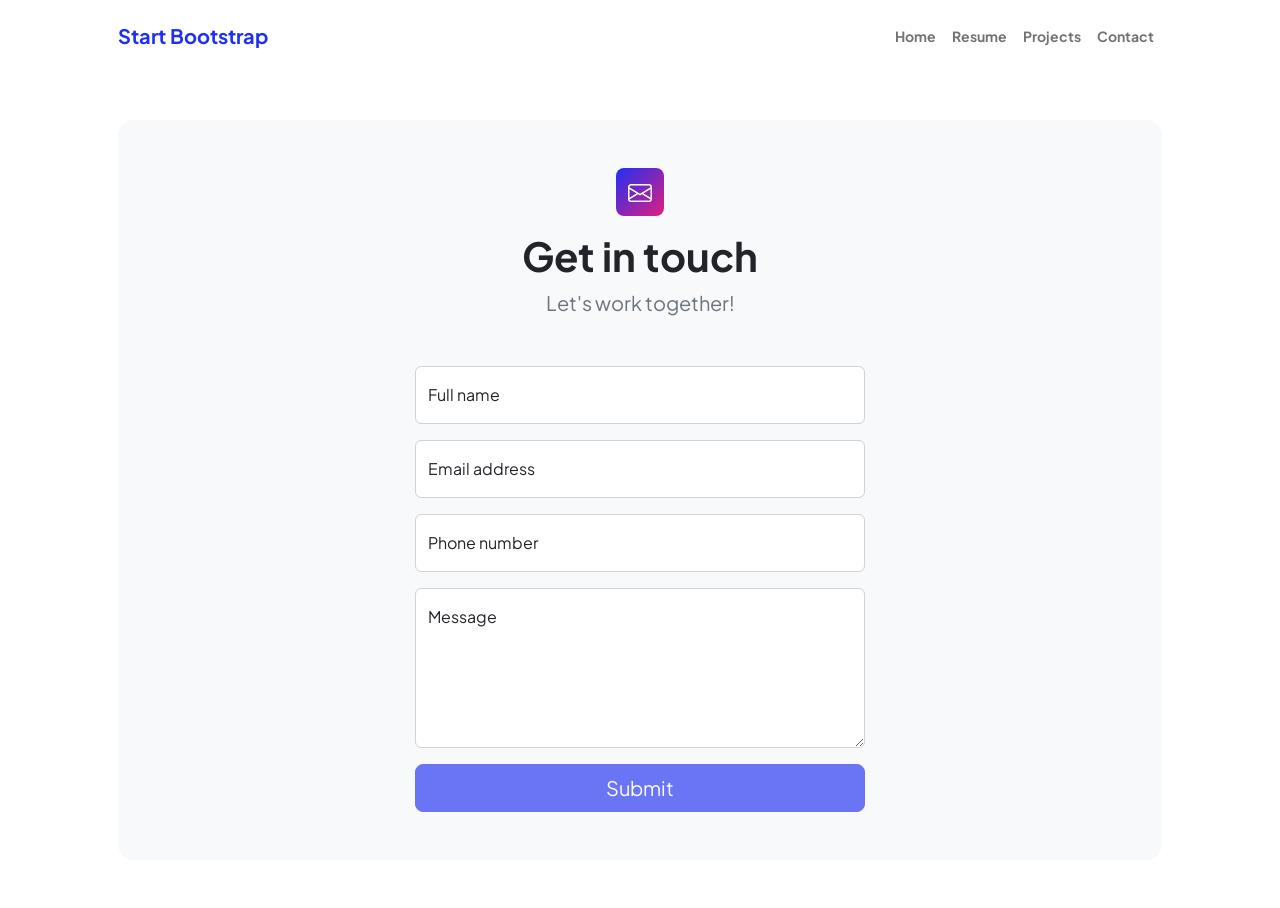
==== contact.html @ 7474ae40 "finished resume page" ====
<!DOCTYPE html>
<html lang="en">
    <head>
        <meta charset="utf-8" />
        <meta name="viewport" content="width=device-width, initial-scale=1, shrink-to-fit=no" />
        <meta name="description" content />
        <meta name="author" content />
        <title>Modern Business - Start Bootstrap Template</title>
        <!-- Favicon-->
        <link rel="icon" type="image/x-icon" href="assets/favicon.ico" />
        <!-- Custom Google font-->
        <link rel="preconnect" href="https://fonts.googleapis.com" />
        <link rel="preconnect" href="https://fonts.gstatic.com" crossorigin />
        <link href="https://fonts.googleapis.com/css2?family=Plus+Jakarta+Sans:wght@100;200;300;400;500;600;700;800;900&amp;display=swap" rel="stylesheet" />
        <!-- Bootstrap icons-->
        <link href="https://cdn.jsdelivr.net/npm/bootstrap-icons@1.8.1/font/bootstrap-icons.css" rel="stylesheet" />
        <!-- Core theme CSS (includes Bootstrap)-->
        <link href="css/styles.css" rel="stylesheet" />
    </head>
    <body class="d-flex flex-column">
        <main class="flex-shrink-0">
            <!-- Navigation-->
            <nav class="navbar navbar-expand-lg navbar-light bg-white py-3">
                <div class="container px-5">
                    <a class="navbar-brand" href="index.html"><span class="fw-bolder text-primary">Start Bootstrap</span></a>
                    <button class="navbar-toggler" type="button" data-bs-toggle="collapse" data-bs-target="#navbarSupportedContent" aria-controls="navbarSupportedContent" aria-expanded="false" aria-label="Toggle navigation"><span class="navbar-toggler-icon"></span></button>
                    <div class="collapse navbar-collapse" id="navbarSupportedContent">
                        <ul class="navbar-nav ms-auto mb-2 mb-lg-0 small fw-bolder">
                            <li class="nav-item"><a class="nav-link" href="index.html">Home</a></li>
                            <li class="nav-item"><a class="nav-link" href="resume.html">Resume</a></li>
                            <li class="nav-item"><a class="nav-link" href="projects.html">Projects</a></li>
                            <li class="nav-item"><a class="nav-link" href="contact.html">Contact</a></li>
                        </ul>
                    </div>
                </div>
            </nav>
            <!-- Page content-->
            <section class="py-5">
                <div class="container px-5">
                    <!-- Contact form-->
                    <div class="bg-light rounded-4 py-5 px-4 px-md-5">
                        <div class="text-center mb-5">
                            <div class="feature bg-primary bg-gradient-primary-to-secondary text-white rounded-3 mb-3"><i class="bi bi-envelope"></i></div>
                            <h1 class="fw-bolder">Get in touch</h1>
                            <p class="lead fw-normal text-muted mb-0">Let's work together!</p>
                        </div>
                        <div class="row gx-5 justify-content-center">
                            <div class="col-lg-8 col-xl-6">
                                <!-- * * * * * * * * * * * * * * *-->
                                <!-- * * SB Forms Contact Form * *-->
                                <!-- * * * * * * * * * * * * * * *-->
                                <!-- This form is pre-integrated with SB Forms.-->
                                <!-- To make this form functional, sign up at-->
                                <!-- https://startbootstrap.com/solution/contact-forms-->
                                <!-- to get an API token!-->
                                <form id="contactForm" data-sb-form-api-token="API_TOKEN">
                                    <!-- Name input-->
                                    <div class="form-floating mb-3">
                                        <input class="form-control" id="name" type="text" placeholder="Enter your name..." data-sb-validations="required" />
                                        <label for="name">Full name</label>
                                        <div class="invalid-feedback" data-sb-feedback="name:required">A name is required.</div>
                                    </div>
                                    <!-- Email address input-->
                                    <div class="form-floating mb-3">
                                        <input class="form-control" id="email" type="email" placeholder="name@example.com" data-sb-validations="required,email" />
                                        <label for="email">Email address</label>
                                        <div class="invalid-feedback" data-sb-feedback="email:required">An email is required.</div>
                                        <div class="invalid-feedback" data-sb-feedback="email:email">Email is not valid.</div>
                                    </div>
                                    <!-- Phone number input-->
                                    <div class="form-floating mb-3">
                                        <input class="form-control" id="phone" type="tel" placeholder="(123) 456-7890" data-sb-validations="required" />
                                        <label for="phone">Phone number</label>
                                        <div class="invalid-feedback" data-sb-feedback="phone:required">A phone number is required.</div>
                                    </div>
                                    <!-- Message input-->
                                    <div class="form-floating mb-3">
                                        <textarea class="form-control" id="message" type="text" placeholder="Enter your message here..." style="height: 10rem" data-sb-validations="required"></textarea>
                                        <label for="message">Message</label>
                                        <div class="invalid-feedback" data-sb-feedback="message:required">A message is required.</div>
                                    </div>
                                    <!-- Submit success message-->
                                    <!---->
                                    <!-- This is what your users will see when the form-->
                                    <!-- has successfully submitted-->
                                    <div class="d-none" id="submitSuccessMessage">
                                        <div class="text-center mb-3">
                                            <div class="fw-bolder">Form submission successful!</div>
                                            To activate this form, sign up at
                                            <br />
                                            <a href="https://startbootstrap.com/solution/contact-forms">https://startbootstrap.com/solution/contact-forms</a>
                                        </div>
                                    </div>
                                    <!-- Submit error message-->
                                    <!---->
                                    <!-- This is what your users will see when there is-->
                                    <!-- an error submitting the form-->
                                    <div class="d-none" id="submitErrorMessage"><div class="text-center text-danger mb-3">Error sending message!</div></div>
                                    <!-- Submit Button-->
                                    <div class="d-grid"><button class="btn btn-primary btn-lg disabled" id="submitButton" type="submit">Submit</button></div>
                                </form>
                            </div>
                        </div>
                    </div>
                </div>
            </section>
        </main>
        <!-- Footer-->
<!--        <footer class="bg-white py-4 mt-auto">-->
<!--            <div class="container px-5">-->
<!--                <div class="row align-items-center justify-content-between flex-column flex-sm-row">-->
<!--                    <div class="col-auto"><div class="small m-0">Copyright &copy; Your Website 2023</div></div>-->
<!--                    <div class="col-auto">-->
<!--                        <a class="small" href="#!">Privacy</a>-->
<!--                        <span class="mx-1">&middot;</span>-->
<!--                        <a class="small" href="#!">Terms</a>-->
<!--                        <span class="mx-1">&middot;</span>-->
<!--                        <a class="small" href="#!">Contact</a>-->
<!--                    </div>-->
<!--                </div>-->
<!--            </div>-->
<!--        </footer>-->
        <!-- Bootstrap core JS-->
        <script src="https://cdn.jsdelivr.net/npm/bootstrap@5.2.3/dist/js/bootstrap.bundle.min.js"></script>
        <!-- Core theme JS-->
        <script src="js/scripts.js"></script>
        <!-- * * * * * * * * * * * * * * * * * * * * * * * * * * * * * * * * * * * * * * * *-->
        <!-- * *                               SB Forms JS                               * *-->
        <!-- * * Activate your form at https://startbootstrap.com/solution/contact-forms * *-->
        <!-- * * * * * * * * * * * * * * * * * * * * * * * * * * * * * * * * * * * * * * * *-->
        <script src="https://cdn.startbootstrap.com/sb-forms-latest.js"></script>
    </body>
</html>
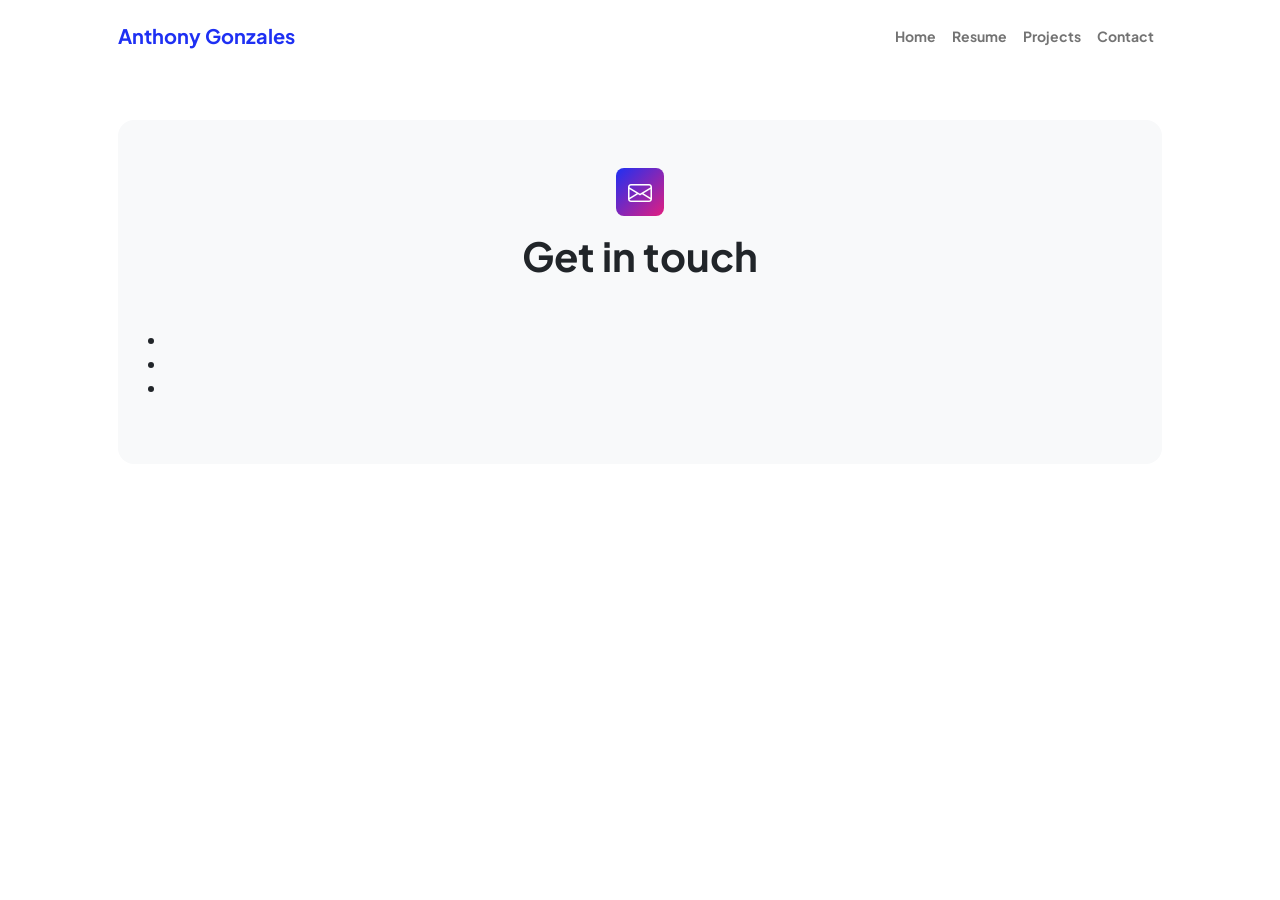
==== commit ce6c01c6: "contact page in progress" ====
--- a/contact.html
+++ b/contact.html
@@ -5,7 +5,7 @@
         <meta name="viewport" content="width=device-width, initial-scale=1, shrink-to-fit=no" />
         <meta name="description" content />
         <meta name="author" content />
-        <title>Modern Business - Start Bootstrap Template</title>
+        <title>Contact - Anthony Gonzales</title>
         <!-- Favicon-->
         <link rel="icon" type="image/x-icon" href="assets/favicon.ico" />
         <!-- Custom Google font-->
@@ -22,7 +22,7 @@
             <!-- Navigation-->
             <nav class="navbar navbar-expand-lg navbar-light bg-white py-3">
                 <div class="container px-5">
-                    <a class="navbar-brand" href="index.html"><span class="fw-bolder text-primary">Start Bootstrap</span></a>
+                    <a class="navbar-brand" href="index.html"><span class="fw-bolder text-primary">Anthony Gonzales</span></a>
                     <button class="navbar-toggler" type="button" data-bs-toggle="collapse" data-bs-target="#navbarSupportedContent" aria-controls="navbarSupportedContent" aria-expanded="false" aria-label="Toggle navigation"><span class="navbar-toggler-icon"></span></button>
                     <div class="collapse navbar-collapse" id="navbarSupportedContent">
                         <ul class="navbar-nav ms-auto mb-2 mb-lg-0 small fw-bolder">
@@ -42,64 +42,77 @@
                         <div class="text-center mb-5">
                             <div class="feature bg-primary bg-gradient-primary-to-secondary text-white rounded-3 mb-3"><i class="bi bi-envelope"></i></div>
                             <h1 class="fw-bolder">Get in touch</h1>
-                            <p class="lead fw-normal text-muted mb-0">Let's work together!</p>
+<!--                            <p class="lead fw-normal text-muted mb-0">Let's work together!</p>-->
                         </div>
                         <div class="row gx-5 justify-content-center">
-                            <div class="col-lg-8 col-xl-6">
-                                <!-- * * * * * * * * * * * * * * *-->
-                                <!-- * * SB Forms Contact Form * *-->
-                                <!-- * * * * * * * * * * * * * * *-->
-                                <!-- This form is pre-integrated with SB Forms.-->
-                                <!-- To make this form functional, sign up at-->
-                                <!-- https://startbootstrap.com/solution/contact-forms-->
-                                <!-- to get an API token!-->
-                                <form id="contactForm" data-sb-form-api-token="API_TOKEN">
-                                    <!-- Name input-->
-                                    <div class="form-floating mb-3">
-                                        <input class="form-control" id="name" type="text" placeholder="Enter your name..." data-sb-validations="required" />
-                                        <label for="name">Full name</label>
-                                        <div class="invalid-feedback" data-sb-feedback="name:required">A name is required.</div>
-                                    </div>
-                                    <!-- Email address input-->
-                                    <div class="form-floating mb-3">
-                                        <input class="form-control" id="email" type="email" placeholder="name@example.com" data-sb-validations="required,email" />
-                                        <label for="email">Email address</label>
-                                        <div class="invalid-feedback" data-sb-feedback="email:required">An email is required.</div>
-                                        <div class="invalid-feedback" data-sb-feedback="email:email">Email is not valid.</div>
-                                    </div>
-                                    <!-- Phone number input-->
-                                    <div class="form-floating mb-3">
-                                        <input class="form-control" id="phone" type="tel" placeholder="(123) 456-7890" data-sb-validations="required" />
-                                        <label for="phone">Phone number</label>
-                                        <div class="invalid-feedback" data-sb-feedback="phone:required">A phone number is required.</div>
-                                    </div>
-                                    <!-- Message input-->
-                                    <div class="form-floating mb-3">
-                                        <textarea class="form-control" id="message" type="text" placeholder="Enter your message here..." style="height: 10rem" data-sb-validations="required"></textarea>
-                                        <label for="message">Message</label>
-                                        <div class="invalid-feedback" data-sb-feedback="message:required">A message is required.</div>
-                                    </div>
-                                    <!-- Submit success message-->
-                                    <!---->
-                                    <!-- This is what your users will see when the form-->
-                                    <!-- has successfully submitted-->
-                                    <div class="d-none" id="submitSuccessMessage">
-                                        <div class="text-center mb-3">
-                                            <div class="fw-bolder">Form submission successful!</div>
-                                            To activate this form, sign up at
-                                            <br />
-                                            <a href="https://startbootstrap.com/solution/contact-forms">https://startbootstrap.com/solution/contact-forms</a>
-                                        </div>
-                                    </div>
-                                    <!-- Submit error message-->
-                                    <!---->
-                                    <!-- This is what your users will see when there is-->
-                                    <!-- an error submitting the form-->
-                                    <div class="d-none" id="submitErrorMessage"><div class="text-center text-danger mb-3">Error sending message!</div></div>
-                                    <!-- Submit Button-->
-                                    <div class="d-grid"><button class="btn btn-primary btn-lg disabled" id="submitButton" type="submit">Submit</button></div>
-                                </form>
-                            </div>
+                            <ul>
+                                <li></li>
+                                <li></li>
+                                <li></li>
+                            </ul>
+                            
+                            
+                            
+                            
+                            
+                            
+                            
+                            
+<!--                            <div class="col-lg-8 col-xl-6">-->
+<!--                                &lt;!&ndash; * * * * * * * * * * * * * * *&ndash;&gt;-->
+<!--                                &lt;!&ndash; * * SB Forms Contact Form * *&ndash;&gt;-->
+<!--                                &lt;!&ndash; * * * * * * * * * * * * * * *&ndash;&gt;-->
+<!--                                &lt;!&ndash; This form is pre-integrated with SB Forms.&ndash;&gt;-->
+<!--                                &lt;!&ndash; To make this form functional, sign up at&ndash;&gt;-->
+<!--                                &lt;!&ndash; https://startbootstrap.com/solution/contact-forms&ndash;&gt;-->
+<!--                                &lt;!&ndash; to get an API token!&ndash;&gt;-->
+<!--                                <form id="contactForm" data-sb-form-api-token="API_TOKEN">-->
+<!--                                    &lt;!&ndash; Name input&ndash;&gt;-->
+<!--                                    <div class="form-floating mb-3">-->
+<!--                                        <input class="form-control" id="name" type="text" placeholder="Enter your name..." data-sb-validations="required" />-->
+<!--                                        <label for="name">Full name</label>-->
+<!--                                        <div class="invalid-feedback" data-sb-feedback="name:required">A name is required.</div>-->
+<!--                                    </div>-->
+<!--                                    &lt;!&ndash; Email address input&ndash;&gt;-->
+<!--                                    <div class="form-floating mb-3">-->
+<!--                                        <input class="form-control" id="email" type="email" placeholder="name@example.com" data-sb-validations="required,email" />-->
+<!--                                        <label for="email">Email address</label>-->
+<!--                                        <div class="invalid-feedback" data-sb-feedback="email:required">An email is required.</div>-->
+<!--                                        <div class="invalid-feedback" data-sb-feedback="email:email">Email is not valid.</div>-->
+<!--                                    </div>-->
+<!--                                    &lt;!&ndash; Phone number input&ndash;&gt;-->
+<!--                                    <div class="form-floating mb-3">-->
+<!--                                        <input class="form-control" id="phone" type="tel" placeholder="(123) 456-7890" data-sb-validations="required" />-->
+<!--                                        <label for="phone">Phone number</label>-->
+<!--                                        <div class="invalid-feedback" data-sb-feedback="phone:required">A phone number is required.</div>-->
+<!--                                    </div>-->
+<!--                                    &lt;!&ndash; Message input&ndash;&gt;-->
+<!--                                    <div class="form-floating mb-3">-->
+<!--                                        <textarea class="form-control" id="message" type="text" placeholder="Enter your message here..." style="height: 10rem" data-sb-validations="required"></textarea>-->
+<!--                                        <label for="message">Message</label>-->
+<!--                                        <div class="invalid-feedback" data-sb-feedback="message:required">A message is required.</div>-->
+<!--                                    </div>-->
+<!--                                    &lt;!&ndash; Submit success message&ndash;&gt;-->
+<!--                                    &lt;!&ndash;&ndash;&gt;-->
+<!--                                    &lt;!&ndash; This is what your users will see when the form&ndash;&gt;-->
+<!--                                    &lt;!&ndash; has successfully submitted&ndash;&gt;-->
+<!--                                    <div class="d-none" id="submitSuccessMessage">-->
+<!--                                        <div class="text-center mb-3">-->
+<!--                                            <div class="fw-bolder">Form submission successful!</div>-->
+<!--                                            To activate this form, sign up at-->
+<!--                                            <br />-->
+<!--                                            <a href="https://startbootstrap.com/solution/contact-forms">https://startbootstrap.com/solution/contact-forms</a>-->
+<!--                                        </div>-->
+<!--                                    </div>-->
+<!--                                    &lt;!&ndash; Submit error message&ndash;&gt;-->
+<!--                                    &lt;!&ndash;&ndash;&gt;-->
+<!--                                    &lt;!&ndash; This is what your users will see when there is&ndash;&gt;-->
+<!--                                    &lt;!&ndash; an error submitting the form&ndash;&gt;-->
+<!--                                    <div class="d-none" id="submitErrorMessage"><div class="text-center text-danger mb-3">Error sending message!</div></div>-->
+<!--                                    &lt;!&ndash; Submit Button&ndash;&gt;-->
+<!--                                    <div class="d-grid"><button class="btn btn-primary btn-lg disabled" id="submitButton" type="submit">Submit</button></div>-->
+<!--                                </form>-->
+<!--                            </div>-->
                         </div>
                     </div>
                 </div>
